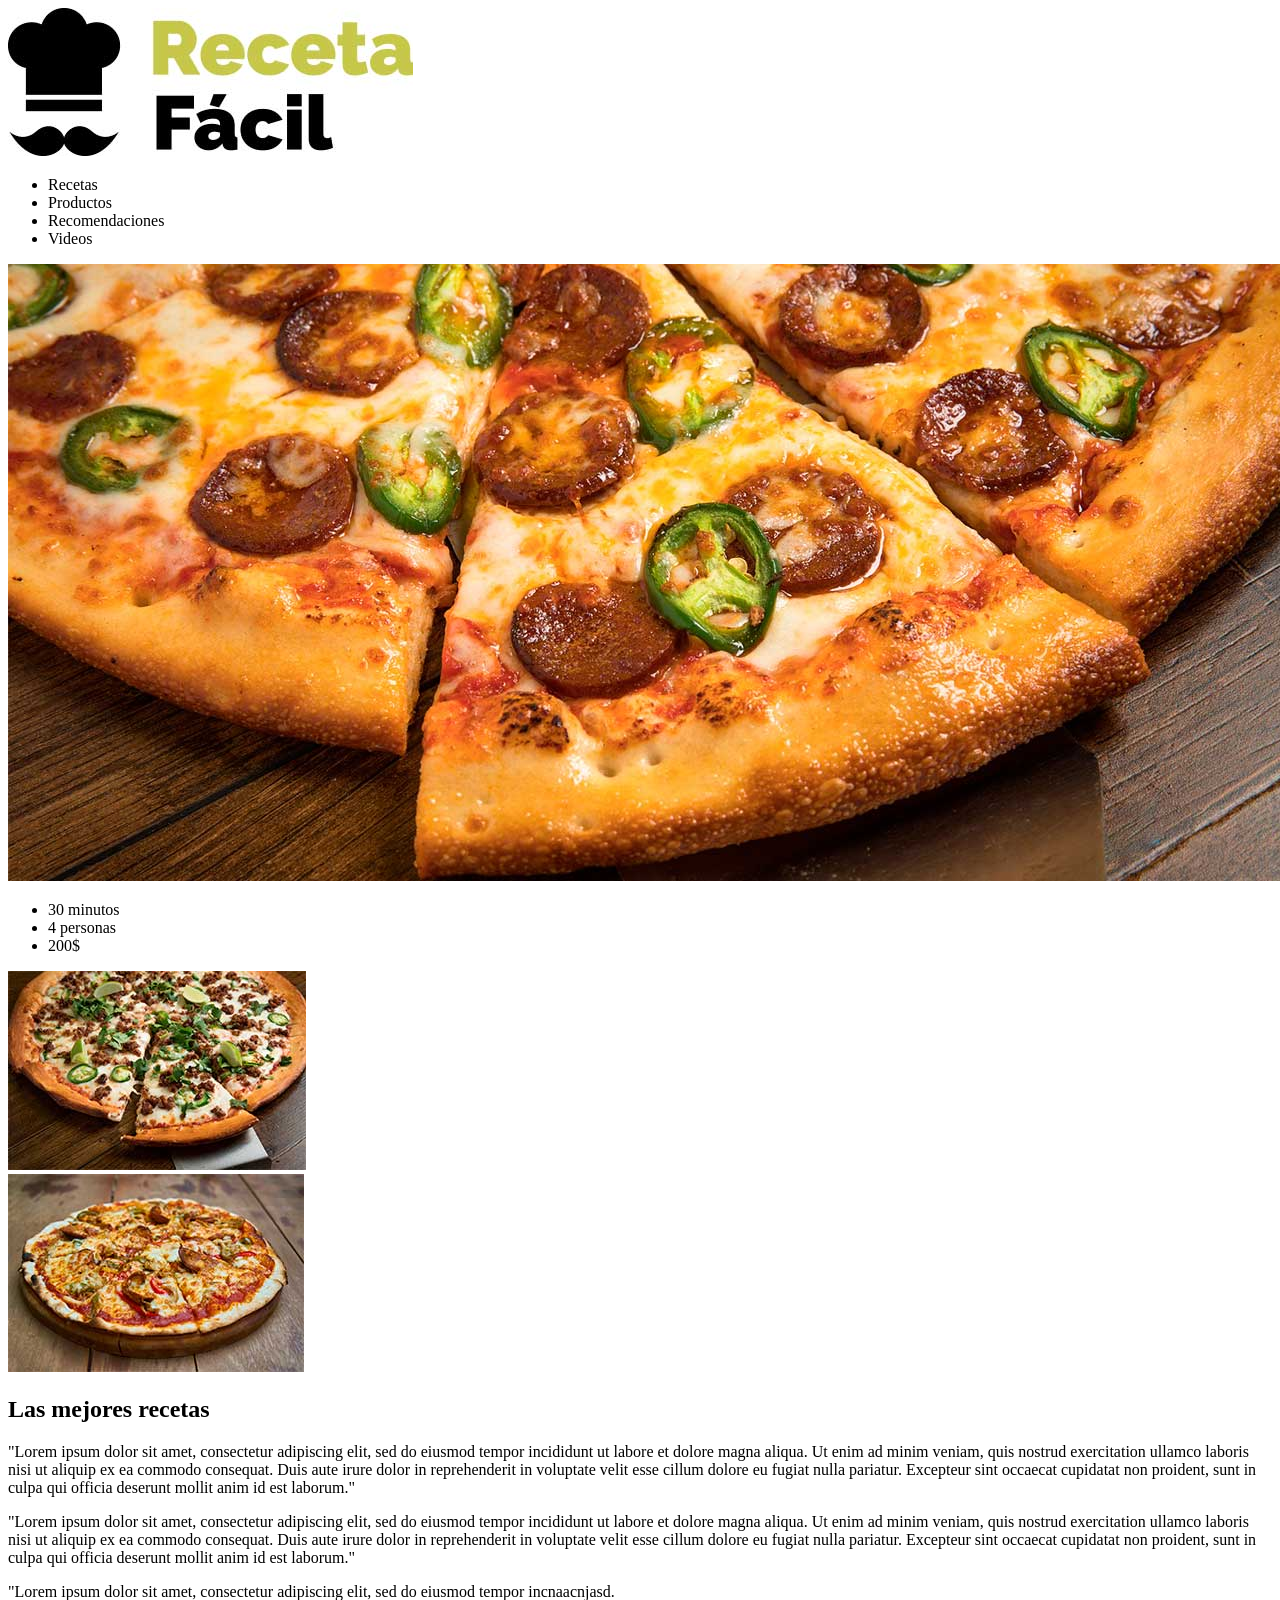
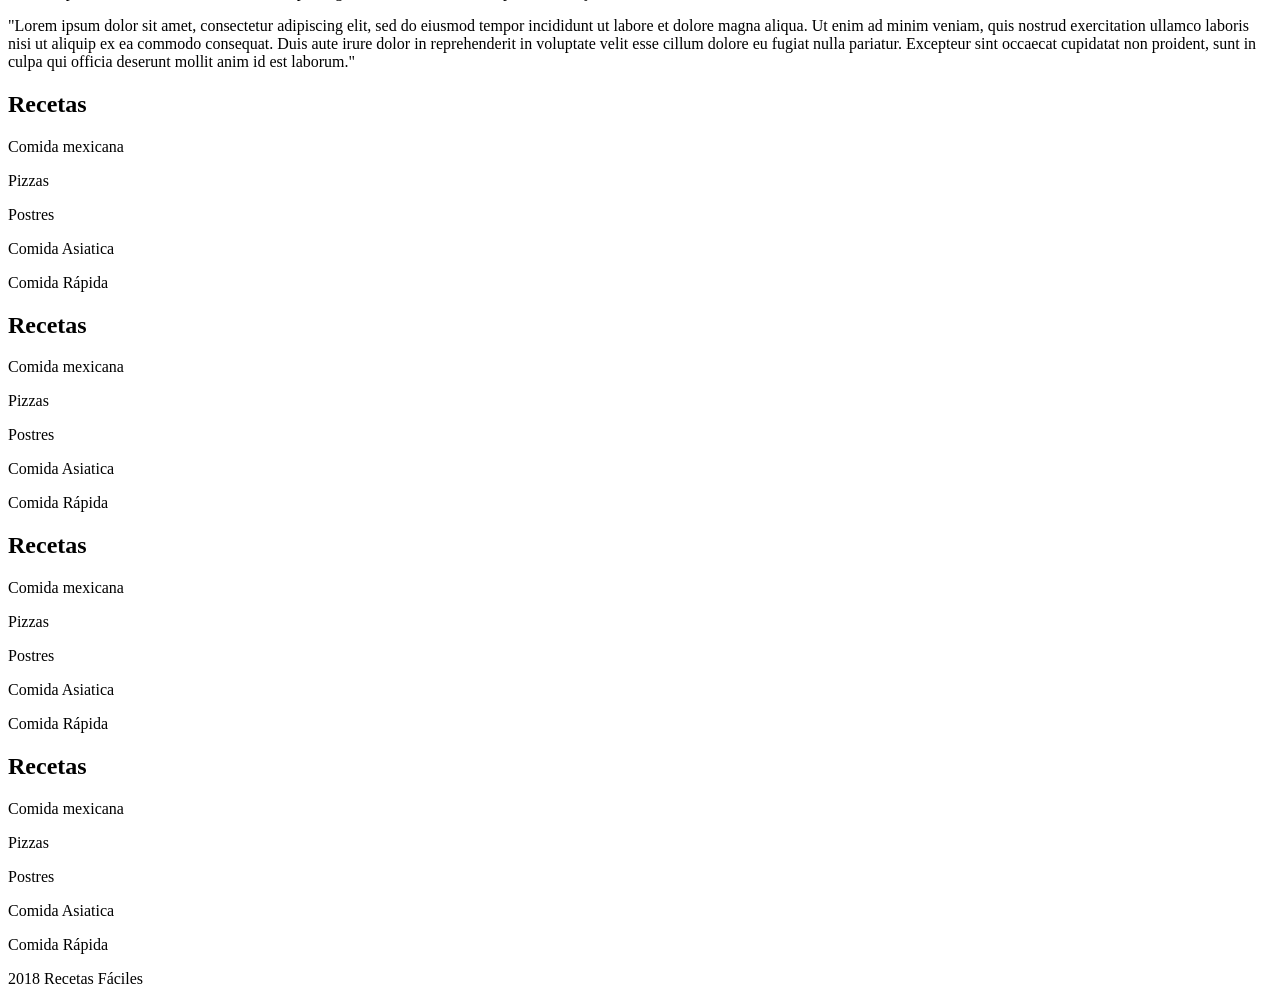
==== U3 - GRID/U3 - Tarea 2 (GRID Avanzado)/index.html @ 26d3d2ea "Tarea 2 (Estructura HTML)" ====
<!DOCTYPE html>
<html lang="en">
<head>
    <meta charset="UTF-8">
    <meta name="viewport" content="width=device-width, initial-scale=1.0">
    <title>Document</title>
    <link rel="stylesheet" href="./style.css">
</head>
<body>
   
        <header class="contenedor">
            <div class="logo">
                <img src="img/logo.jpg" alt="" >
            </div>
        </header>
        <nav class="navegador">
                <ul class="contenedor">
                    <li>Recetas</li>
                    <li>Productos</li>
                    <li>Recomendaciones</li>
                    <li>Videos</li>
                </ul>
        </nav>
        <main class="contenedor">
            <div class="pizza1">
                <img src="img/platillo.jpg" alt="" >
            </div>
            <div class="lista">
                <ul>
                    <li>30 minutos</li>
                    <li>4 personas</li>
                    <li>200$</li>
                </ul>
            </div>
            <div class="mini1">
                <img src="img/mini1.jpg" alt="">
            </div>
            <div class="mini2">
                <img src="img/mini2.jpg" alt="">
            </div>
            <div class="texto">
                <h2>Las mejores recetas</h2>
                <p>"Lorem ipsum dolor sit amet, consectetur adipiscing elit, sed do eiusmod tempor incididunt ut labore et dolore magna aliqua. Ut enim ad minim veniam, quis nostrud exercitation ullamco laboris nisi ut aliquip ex ea commodo consequat. Duis aute irure dolor in reprehenderit in voluptate velit esse cillum dolore eu fugiat nulla pariatur. Excepteur sint occaecat cupidatat non proident, sunt in culpa qui officia deserunt mollit anim id est laborum."</p>
                <p>"Lorem ipsum dolor sit amet, consectetur adipiscing elit, sed do eiusmod tempor incididunt ut labore et dolore magna aliqua. Ut enim ad minim veniam, quis nostrud exercitation ullamco laboris nisi ut aliquip ex ea commodo consequat. Duis aute irure dolor in reprehenderit in voluptate velit esse cillum dolore eu fugiat nulla pariatur. Excepteur sint occaecat cupidatat non proident, sunt in culpa qui officia deserunt mollit anim id est laborum."</p>
                <p>"Lorem ipsum dolor sit amet, consectetur adipiscing elit, sed do eiusmod tempor incnaacnjasd.</p>
                <p>"Lorem ipsum dolor sit amet, consectetur adipiscing elit, sed do eiusmod tempor incididunt ut labore et dolore magna aliqua. Ut enim ad minim veniam, quis nostrud exercitation ullamco laboris nisi ut aliquip ex ea commodo consequat. Duis aute irure dolor in reprehenderit in voluptate velit esse cillum dolore eu fugiat nulla pariatur. Excepteur sint occaecat cupidatat non proident, sunt in culpa qui officia deserunt mollit anim id est laborum."</p>
            </div>
        </main>
        <footer class="contenedor">
            <article class="fArt">
                <h2>Recetas</h2>
                <p>Comida mexicana</p>
                <p>Pizzas</p>
                <p>Postres</p>
                <p>Comida Asiatica</p>
                <p>Comida Rápida</p>
            </article>
            <article class="fArt">
                <h2>Recetas</h2>
                <p>Comida mexicana</p>
                <p>Pizzas</p>
                <p>Postres</p>
                <p>Comida Asiatica</p>
                <p>Comida Rápida</p>
            </article>
            <article class="fArt">
                <h2>Recetas</h2>
                <p>Comida mexicana</p>
                <p>Pizzas</p>
                <p>Postres</p>
                <p>Comida Asiatica</p>
                <p>Comida Rápida</p>
            </article>
            <article class="fArt">
                <h2>Recetas</h2>
                <p>Comida mexicana</p>
                <p>Pizzas</p>
                <p>Postres</p>
                <p>Comida Asiatica</p>
                <p>Comida Rápida</p>
            </article>
            <div class="abajoF">
                <p>2018 Recetas Fáciles</p>
            </div>
        </footer>
    
</body>
</html>
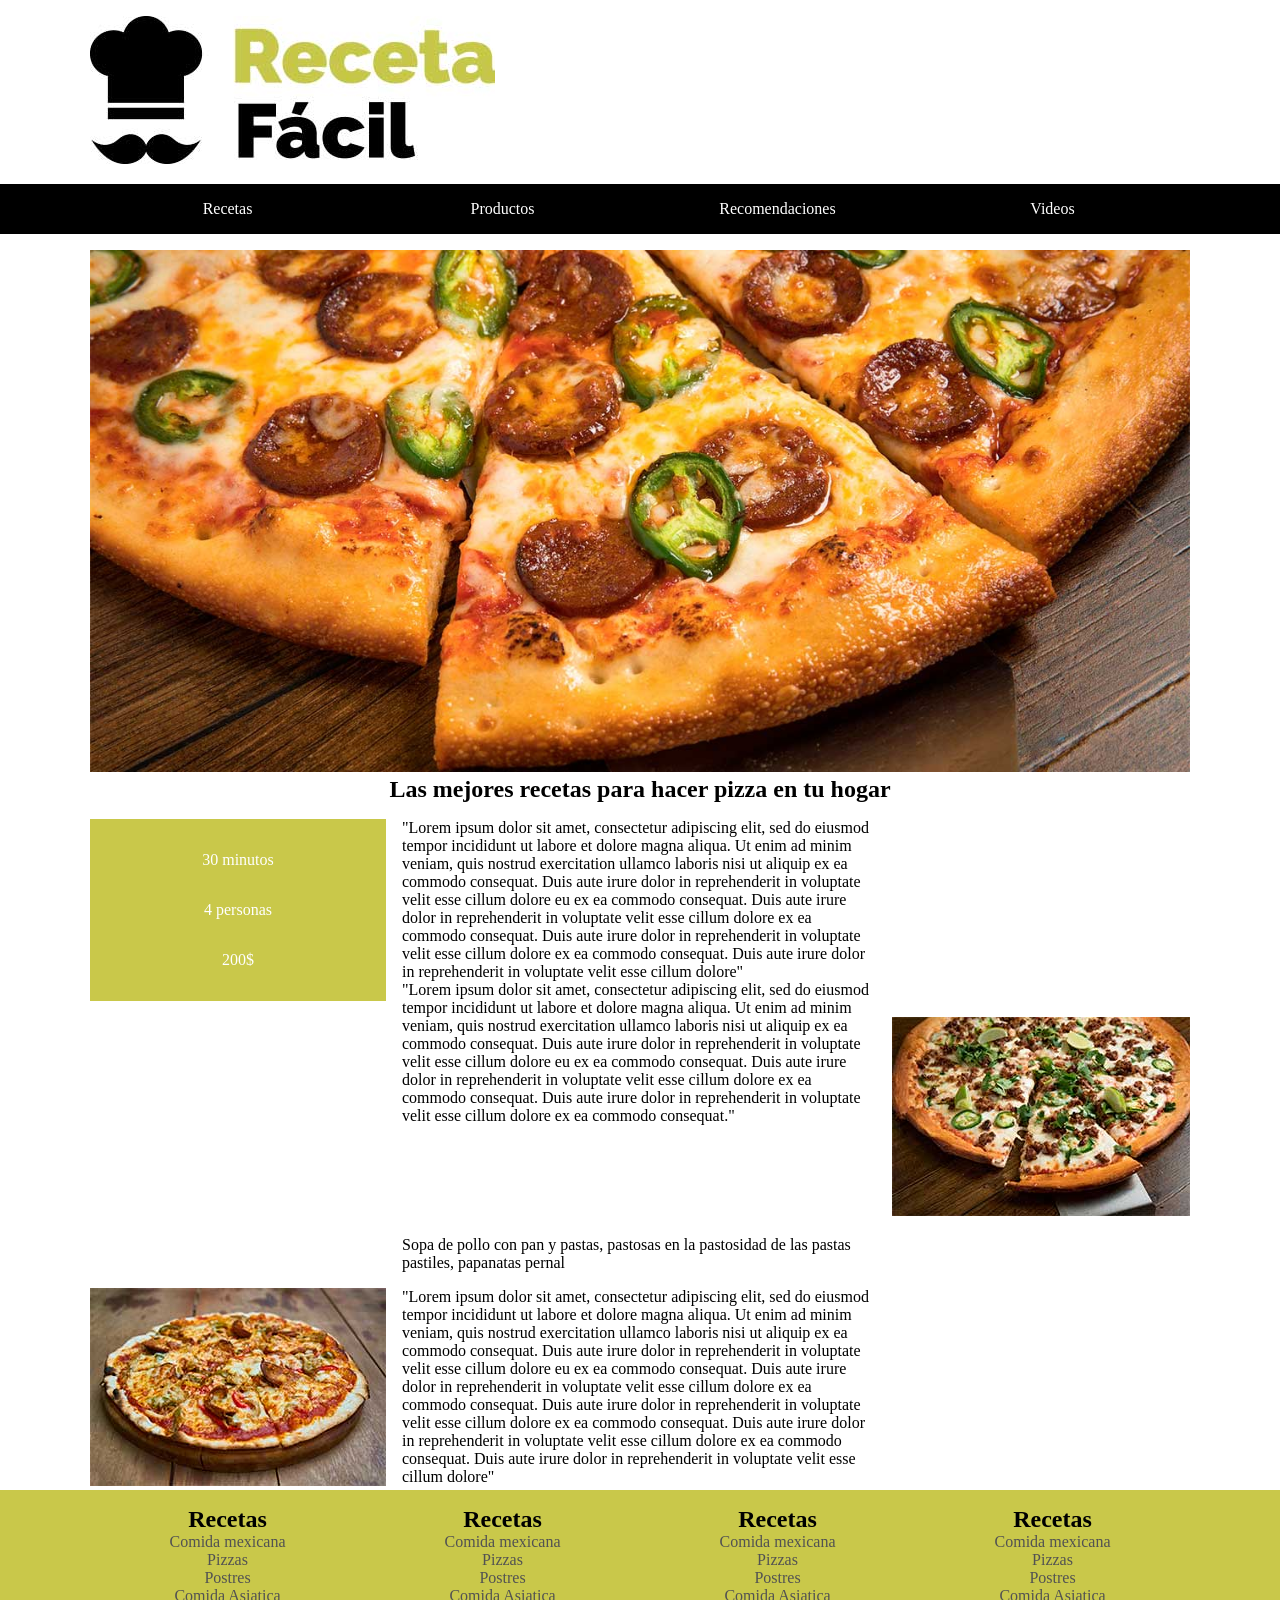
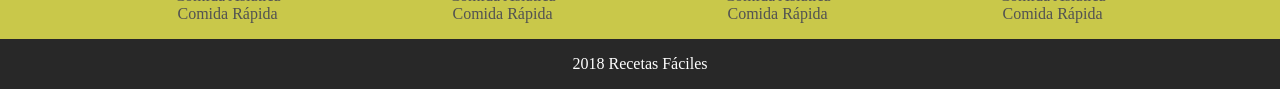
==== commit 66399123: "Tarea 2 GRID (Avanzado)" ====
--- a/U3 - GRID/U3 - Tarea 2 (GRID Avanzado)/index.html
+++ b/U3 - GRID/U3 - Tarea 2 (GRID Avanzado)/index.html
@@ -1,88 +1,122 @@
 <!DOCTYPE html>
 <html lang="en">
-<head>
-    <meta charset="UTF-8">
-    <meta name="viewport" content="width=device-width, initial-scale=1.0">
+  <head>
+    <meta charset="UTF-8" />
+    <meta name="viewport" content="width=device-width, initial-scale=1.0" />
     <title>Document</title>
-    <link rel="stylesheet" href="./style.css">
-</head>
-<body>
-   
-        <header class="contenedor">
-            <div class="logo">
-                <img src="img/logo.jpg" alt="" >
-            </div>
-        </header>
-        <nav class="navegador">
-                <ul class="contenedor">
-                    <li>Recetas</li>
-                    <li>Productos</li>
-                    <li>Recomendaciones</li>
-                    <li>Videos</li>
-                </ul>
-        </nav>
-        <main class="contenedor">
-            <div class="pizza1">
-                <img src="img/platillo.jpg" alt="" >
-            </div>
-            <div class="lista">
-                <ul>
-                    <li>30 minutos</li>
-                    <li>4 personas</li>
-                    <li>200$</li>
-                </ul>
-            </div>
-            <div class="mini1">
-                <img src="img/mini1.jpg" alt="">
-            </div>
-            <div class="mini2">
-                <img src="img/mini2.jpg" alt="">
-            </div>
-            <div class="texto">
-                <h2>Las mejores recetas</h2>
-                <p>"Lorem ipsum dolor sit amet, consectetur adipiscing elit, sed do eiusmod tempor incididunt ut labore et dolore magna aliqua. Ut enim ad minim veniam, quis nostrud exercitation ullamco laboris nisi ut aliquip ex ea commodo consequat. Duis aute irure dolor in reprehenderit in voluptate velit esse cillum dolore eu fugiat nulla pariatur. Excepteur sint occaecat cupidatat non proident, sunt in culpa qui officia deserunt mollit anim id est laborum."</p>
-                <p>"Lorem ipsum dolor sit amet, consectetur adipiscing elit, sed do eiusmod tempor incididunt ut labore et dolore magna aliqua. Ut enim ad minim veniam, quis nostrud exercitation ullamco laboris nisi ut aliquip ex ea commodo consequat. Duis aute irure dolor in reprehenderit in voluptate velit esse cillum dolore eu fugiat nulla pariatur. Excepteur sint occaecat cupidatat non proident, sunt in culpa qui officia deserunt mollit anim id est laborum."</p>
-                <p>"Lorem ipsum dolor sit amet, consectetur adipiscing elit, sed do eiusmod tempor incnaacnjasd.</p>
-                <p>"Lorem ipsum dolor sit amet, consectetur adipiscing elit, sed do eiusmod tempor incididunt ut labore et dolore magna aliqua. Ut enim ad minim veniam, quis nostrud exercitation ullamco laboris nisi ut aliquip ex ea commodo consequat. Duis aute irure dolor in reprehenderit in voluptate velit esse cillum dolore eu fugiat nulla pariatur. Excepteur sint occaecat cupidatat non proident, sunt in culpa qui officia deserunt mollit anim id est laborum."</p>
-            </div>
-        </main>
-        <footer class="contenedor">
-            <article class="fArt">
-                <h2>Recetas</h2>
-                <p>Comida mexicana</p>
-                <p>Pizzas</p>
-                <p>Postres</p>
-                <p>Comida Asiatica</p>
-                <p>Comida Rápida</p>
-            </article>
-            <article class="fArt">
-                <h2>Recetas</h2>
-                <p>Comida mexicana</p>
-                <p>Pizzas</p>
-                <p>Postres</p>
-                <p>Comida Asiatica</p>
-                <p>Comida Rápida</p>
-            </article>
-            <article class="fArt">
-                <h2>Recetas</h2>
-                <p>Comida mexicana</p>
-                <p>Pizzas</p>
-                <p>Postres</p>
-                <p>Comida Asiatica</p>
-                <p>Comida Rápida</p>
-            </article>
-            <article class="fArt">
-                <h2>Recetas</h2>
-                <p>Comida mexicana</p>
-                <p>Pizzas</p>
-                <p>Postres</p>
-                <p>Comida Asiatica</p>
-                <p>Comida Rápida</p>
-            </article>
-            <div class="abajoF">
-                <p>2018 Recetas Fáciles</p>
-            </div>
-        </footer>
-    
-</body>
-</html>+    <link rel="stylesheet" href="./style.css" />
+  </head>
+
+  <body>
+    <header class="contenedor">
+      <div class="logo">
+        <img src="img/logo.jpg" alt="" />
+      </div>
+    </header>
+    <nav class="navegador">
+      <ul class="contenedor">
+        <li>Recetas</li>
+        <li>Productos</li>
+        <li>Recomendaciones</li>
+        <li>Videos</li>
+      </ul>
+    </nav>
+    <div class="contenedor pizza1">
+      <img src="img/platillo.jpg" alt="" />
+    </div>
+
+    <main class="contenedor principal">
+      <div class="lista">
+        <ul>
+          <li>30 minutos</li>
+          <li>4 personas</li>
+          <li>200$</li>
+        </ul>
+      </div>
+      <div class="mini1">
+        <img src="img/mini1.jpg" alt="" />
+      </div>
+      <div class="mini2">
+        <img src="img/mini2.jpg" alt="" />
+      </div>
+
+      <h2 class="titulo">Las mejores recetas para hacer pizza en tu hogar</h2>
+      <p class="texto1">
+        "Lorem ipsum dolor sit amet, consectetur adipiscing elit, sed do eiusmod
+        tempor incididunt ut labore et dolore magna aliqua. Ut enim ad minim
+        veniam, quis nostrud exercitation ullamco laboris nisi ut aliquip ex ea
+        commodo consequat. Duis aute irure dolor in reprehenderit in voluptate
+        velit esse cillum dolore eu ex ea commodo consequat. Duis aute irure
+        dolor in reprehenderit in voluptate velit esse cillum dolore ex ea
+        commodo consequat. Duis aute irure dolor in reprehenderit in voluptate
+        velit esse cillum dolore ex ea commodo consequat. Duis aute irure dolor
+        in reprehenderit in voluptate velit esse cillum dolore"
+        <br />
+        "Lorem ipsum dolor sit amet, consectetur adipiscing elit, sed do eiusmod
+        tempor incididunt ut labore et dolore magna aliqua. Ut enim ad minim
+        veniam, quis nostrud exercitation ullamco laboris nisi ut aliquip ex ea
+        commodo consequat. Duis aute irure dolor in reprehenderit in voluptate
+        velit esse cillum dolore eu ex ea commodo consequat. Duis aute irure
+        dolor in reprehenderit in voluptate velit esse cillum dolore ex ea
+        commodo consequat. Duis aute irure dolor in reprehenderit in voluptate
+        velit esse cillum dolore ex ea commodo consequat."
+      </p>
+      <p class="texto2">
+        Sopa de pollo con pan y pastas, pastosas en la pastosidad de las pastas
+        pastiles, papanatas pernal
+      </p>
+      <p class="texto3">
+        "Lorem ipsum dolor sit amet, consectetur adipiscing elit, sed do eiusmod
+        tempor incididunt ut labore et dolore magna aliqua. Ut enim ad minim
+        veniam, quis nostrud exercitation ullamco laboris nisi ut aliquip ex ea
+        commodo consequat. Duis aute irure dolor in reprehenderit in voluptate
+        velit esse cillum dolore eu ex ea commodo consequat. Duis aute irure
+        dolor in reprehenderit in voluptate velit esse cillum dolore ex ea
+        commodo consequat. Duis aute irure dolor in reprehenderit in voluptate
+        velit esse cillum dolore ex ea commodo consequat. Duis aute irure dolor
+        in reprehenderit in voluptate velit esse cillum dolore ex ea commodo
+        consequat. Duis aute irure dolor in reprehenderit in voluptate velit
+        esse cillum dolore"
+      </p>
+    </main>
+    <footer class="footer">
+      <div class="contenedor articulos">
+        <article class="fArt">
+          <h2>Recetas</h2>
+          <p>Comida mexicana</p>
+          <p>Pizzas</p>
+          <p>Postres</p>
+          <p>Comida Asiatica</p>
+          <p>Comida Rápida</p>
+        </article>
+        <article class="fArt">
+          <h2>Recetas</h2>
+          <p>Comida mexicana</p>
+          <p>Pizzas</p>
+          <p>Postres</p>
+          <p>Comida Asiatica</p>
+          <p>Comida Rápida</p>
+        </article>
+        <article class="fArt">
+          <h2>Recetas</h2>
+          <p>Comida mexicana</p>
+          <p>Pizzas</p>
+          <p>Postres</p>
+          <p>Comida Asiatica</p>
+          <p>Comida Rápida</p>
+        </article>
+        <article class="fArt">
+          <h2>Recetas</h2>
+          <p>Comida mexicana</p>
+          <p>Pizzas</p>
+          <p>Postres</p>
+          <p>Comida Asiatica</p>
+          <p>Comida Rápida</p>
+        </article>
+      </div>
+      <div class="abajoF">
+        <p>2018 Recetas Fáciles</p>
+      </div>
+    </footer>
+  </body>
+</html>
--- a/U3 - GRID/U3 - Tarea 2 (GRID Avanzado)/style.css
+++ b/U3 - GRID/U3 - Tarea 2 (GRID Avanzado)/style.css
@@ -0,0 +1,135 @@
+/* =========== AJUSTES GENERALES ============== */
+* {
+  margin: 0;
+  border: 0;
+  padding: 0;
+}
+
+ul {
+  list-style: none;
+}
+
+.contenedor {
+  margin: 0 auto;
+  max-width: 1100px;
+}
+
+/* =========== HEADER ========== */
+.logo {
+  padding: 1rem 0 1rem;
+}
+.logo img {
+  max-width: 100%;
+}
+
+/* ====== NAVEGADOR ====== */
+.navegador {
+  background-color: black;
+  color: white;
+}
+.navegador .contenedor {
+  display: grid;
+  grid-template-columns: repeat(auto-fit, minmax(200px, 1fr));
+  text-align: center;
+}
+.navegador .contenedor li {
+  padding: 1rem 0 1rem;
+}
+.navegador .contenedor li:hover {
+  background-color: #c9c84a;
+}
+
+/* ====== IMG PRINCIPAL ====== */
+.pizza1 {
+  margin-top: 1rem;
+}
+.pizza1 img {
+  max-width: 100%;
+}
+
+/* ============ PRINCIPAL MOVIL ============== */
+.principal {
+  display: grid;
+  /* ======= PRINCIPAL ESCRITORIO ======== */
+}
+@media (min-width: 768px) {
+  .principal {
+    gap: 1rem;
+    grid-template-columns: minmax(10px, -webkit-max-content) auto minmax(100px, -webkit-max-content);
+    grid-template-columns: minmax(10px, max-content) auto minmax(100px, max-content);
+    grid-template-rows: repeat(5, auto);
+  }
+}
+.principal .titulo {
+  text-align: center;
+}
+.principal .lista {
+  background-color: #c9c84a;
+  color: white;
+  text-align: center;
+  padding: 1rem;
+}
+.principal .lista li {
+  padding: 1rem;
+}
+.principal .mini1 {
+  justify-self: center;
+}
+.principal .mini1 img {
+  max-width: 100%;
+}
+.principal .mini2 {
+  justify-self: center;
+}
+.principal .mini2 img {
+  max-width: 100%;
+}
+@media (min-width: 768px) {
+  .principal .titulo {
+    grid-column: 1/4;
+    grid-row: 1/2;
+  }
+  .principal .lista {
+    grid-column: 1/2;
+    grid-row: 2/3;
+  }
+  .principal .texto1 {
+    grid-column: 2/3;
+    grid-row: 2/4;
+  }
+  .principal .texto2 {
+    grid-column: 2/3;
+    grid-row: 4/5;
+  }
+  .principal .texto3 {
+    grid-column: 2/3;
+    grid-row: 5/6;
+  }
+  .principal .mini1 {
+    grid-column: 3/4;
+    grid-row: 3/4;
+  }
+  .principal .mini2 {
+    grid-column: 1/2;
+    grid-row: 5/6;
+  }
+}
+
+/* ================ FOOTER =================== */
+.footer {
+  background-color: #c9c84a;
+  text-align: center;
+}
+.footer .articulos {
+  display: grid;
+  grid-template-columns: repeat(auto-fit, minmax(200px, 1fr));
+  padding: 1rem 0 1rem;
+}
+.footer .articulos .fArt p {
+  color: #525252;
+}
+.footer .abajoF {
+  background-color: #282828;
+  color: white;
+  padding: 1rem 0 1rem;
+}
